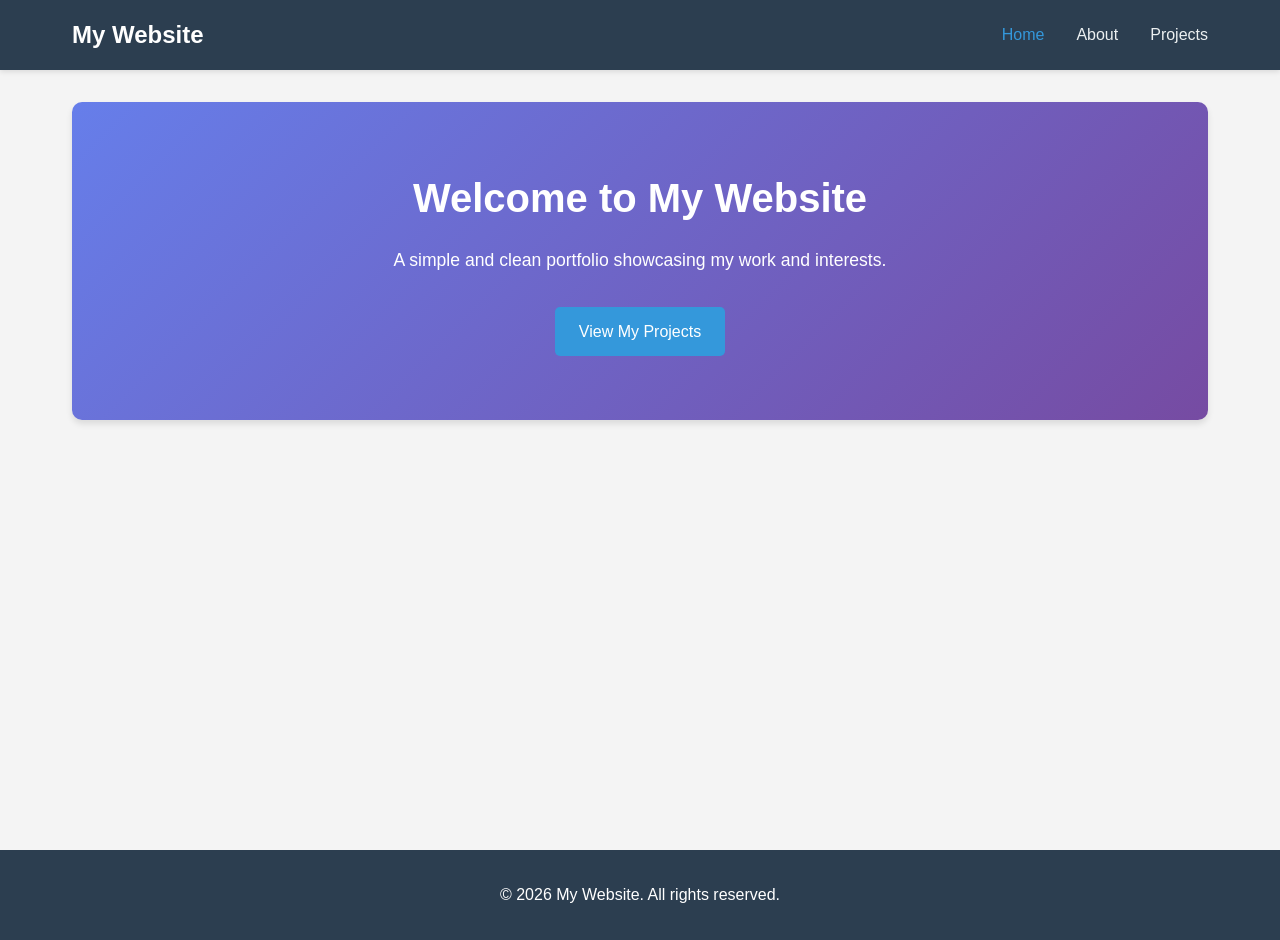
==== index.html @ f6ac41b8 "Initial commit: Add website pages and styling" ====
<!DOCTYPE html>
<html lang="en">
<head>
    <meta charset="UTF-8">
    <meta name="viewport" content="width=device-width, initial-scale=1.0">
    <title>Home - My Website</title>
    <link rel="stylesheet" href="styles.css">
</head>
<body>
    <nav class="navbar">
        <div class="nav-container">
            <a href="index.html" class="nav-brand">My Website</a>
            <ul class="nav-menu">
                <li><a href="index.html" class="active">Home</a></li>
                <li><a href="about.html">About</a></li>
                <li><a href="projects.html">Projects</a></li>
            </ul>
        </div>
    </nav>

    <main class="container">
        <section class="hero">
            <h1>Welcome to My Website</h1>
            <p>A simple and clean portfolio showcasing my work and interests.</p>
            <a href="projects.html" class="btn">View My Projects</a>
        </section>
    </main>

    <footer class="footer">
        <p>&copy; 2026 My Website. All rights reserved.</p>
    </footer>
</body>
</html>
---- styles.css ----
/* General Styles */
* {
    margin: 0;
    padding: 0;
    box-sizing: border-box;
}

body {
    font-family: 'Segoe UI', Tahoma, Geneva, Verdana, sans-serif;
    line-height: 1.6;
    color: #333;
    background-color: #f4f4f4;
}

/* Navigation Bar */
.navbar {
    background-color: #2c3e50;
    padding: 1rem 0;
    position: sticky;
    top: 0;
    box-shadow: 0 2px 5px rgba(0, 0, 0, 0.1);
}

.nav-container {
    max-width: 1200px;
    margin: 0 auto;
    display: flex;
    justify-content: space-between;
    align-items: center;
    padding: 0 2rem;
}

.nav-brand {
    font-size: 1.5rem;
    font-weight: bold;
    color: white;
    text-decoration: none;
}

.nav-menu {
    display: flex;
    list-style: none;
    gap: 2rem;
}

.nav-menu a {
    color: #ecf0f1;
    text-decoration: none;
    transition: color 0.3s ease;
}

.nav-menu a:hover,
.nav-menu a.active {
    color: #3498db;
}

/* Container */
.container {
    max-width: 1200px;
    margin: 2rem auto;
    padding: 0 2rem;
    min-height: calc(100vh - 200px);
}

/* Hero Section */
.hero {
    text-align: center;
    padding: 4rem 2rem;
    background: linear-gradient(135deg, #667eea 0%, #764ba2 100%);
    color: white;
    border-radius: 10px;
    box-shadow: 0 4px 6px rgba(0, 0, 0, 0.1);
}

.hero h1 {
    font-size: 2.5rem;
    margin-bottom: 1rem;
}

.hero p {
    font-size: 1.1rem;
    margin-bottom: 2rem;
}

/* Content Section */
.content {
    background: white;
    padding: 2rem;
    border-radius: 8px;
    box-shadow: 0 2px 5px rgba(0, 0, 0, 0.1);
}

.content h1 {
    color: #2c3e50;
    margin-bottom: 1.5rem;
}

.content h2 {
    color: #2c3e50;
    margin-top: 1.5rem;
    margin-bottom: 1rem;
}

.content ul {
    list-style-position: inside;
    margin-bottom: 1.5rem;
}

.content ul li {
    margin-bottom: 0.5rem;
}

/* Buttons */
.btn,
.btn-small {
    display: inline-block;
    padding: 0.75rem 1.5rem;
    background-color: #3498db;
    color: white;
    text-decoration: none;
    border-radius: 5px;
    transition: background-color 0.3s ease;
    border: none;
    cursor: pointer;
    font-size: 1rem;
}

.btn:hover,
.btn-small:hover {
    background-color: #2980b9;
}

.btn-small {
    padding: 0.5rem 1rem;
    font-size: 0.9rem;
}

/* Projects Grid */
.projects-grid {
    display: grid;
    grid-template-columns: repeat(auto-fit, minmax(250px, 1fr));
    gap: 2rem;
    margin-top: 2rem;
}

.project-card {
    background: #ecf0f1;
    padding: 1.5rem;
    border-radius: 8px;
    box-shadow: 0 2px 5px rgba(0, 0, 0, 0.1);
    transition: transform 0.3s ease;
}

.project-card:hover {
    transform: translateY(-5px);
    box-shadow: 0 4px 10px rgba(0, 0, 0, 0.15);
}

.project-card h3 {
    color: #2c3e50;
    margin-bottom: 1rem;
}

.project-card p {
    margin-bottom: 1rem;
}

/* Footer */
.footer {
    background-color: #2c3e50;
    color: white;
    text-align: center;
    padding: 2rem;
    margin-top: 3rem;
}

/* Responsive Design */
@media (max-width: 768px) {
    .nav-container {
        flex-direction: column;
        gap: 1rem;
    }

    .nav-menu {
        gap: 1rem;
    }

    .hero h1 {
        font-size: 2rem;
    }

    .hero p {
        font-size: 1rem;
    }

    .projects-grid {
        grid-template-columns: 1fr;
    }
}
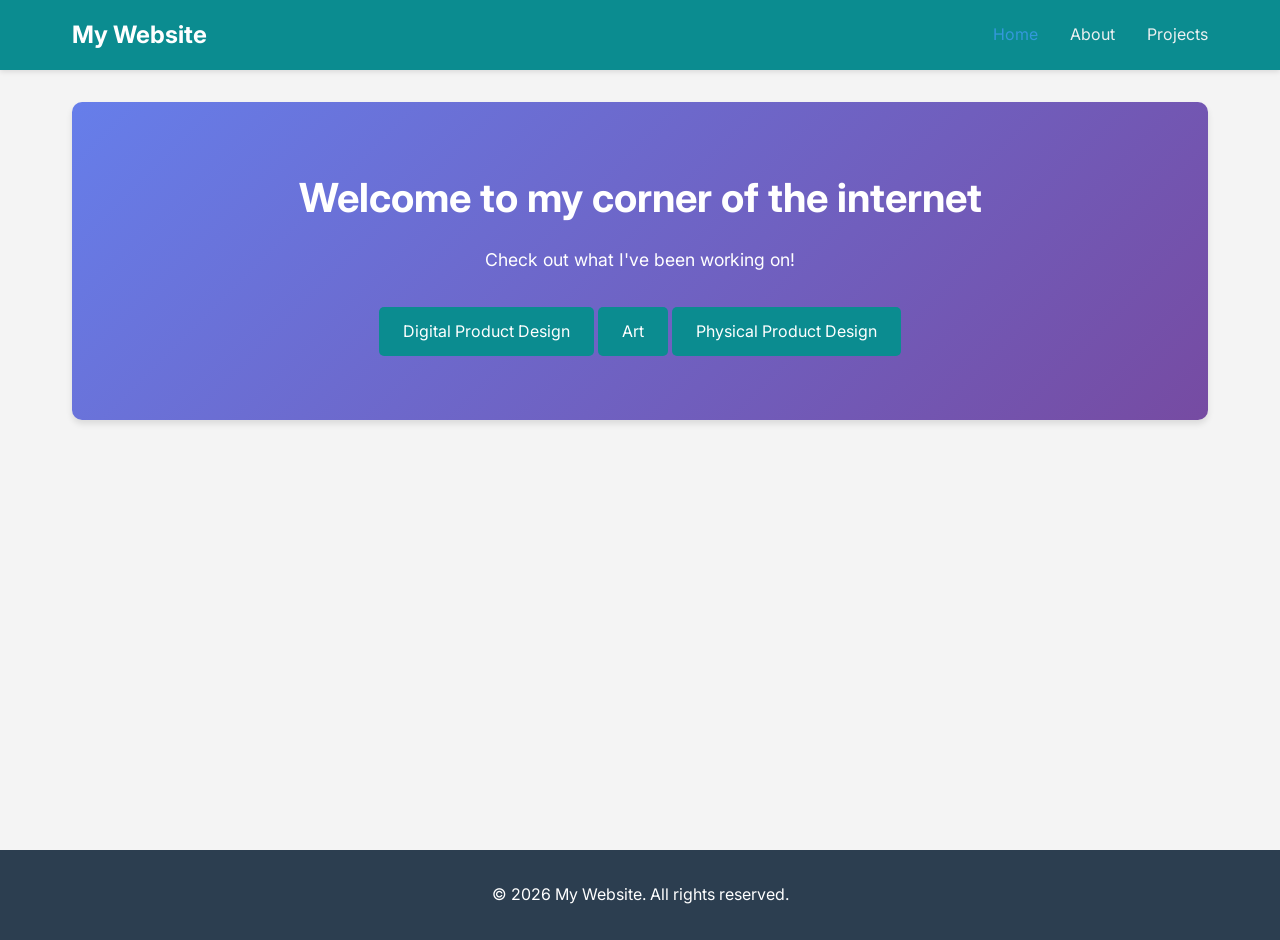
==== commit b9723dd3: "fixing up bio, colours" ====
--- a/index.html
+++ b/index.html
@@ -20,9 +20,11 @@
 
     <main class="container">
         <section class="hero">
-            <h1>Welcome to My Website</h1>
-            <p>A simple and clean portfolio showcasing my work and interests.</p>
-            <a href="projects.html" class="btn">View My Projects</a>
+            <h1>Welcome to my corner of the internet</h1>
+            <p>Check out what I've been working on!</p>
+            <a href="projects.html" class="btn">Digital Product Design</a>
+            <a href="projects.html" class="btn">Art</a>
+            <a href="projects.html" class="btn">Physical Product Design</a>
         </section>
     </main>
 
--- a/styles.css
+++ b/styles.css
@@ -1,3 +1,7 @@
+/* Imports */
+
+@import url('https://fonts.googleapis.com/css2?family=Inter:wght@100..900&display=swap');
+
 /* General Styles */
 * {
     margin: 0;
@@ -6,7 +10,7 @@
 }
 
 body {
-    font-family: 'Segoe UI', Tahoma, Geneva, Verdana, sans-serif;
+    font-family: 'Inter', sans-serif;
     line-height: 1.6;
     color: #333;
     background-color: #f4f4f4;
@@ -14,7 +18,7 @@
 
 /* Navigation Bar */
 .navbar {
-    background-color: #2c3e50;
+    background-color: #0B8C90;
     padding: 1rem 0;
     position: sticky;
     top: 0;
@@ -101,6 +105,18 @@
     margin-bottom: 1rem;
 }
 
+/* Profile Photo */
+.profile-photo {
+    width: 250px;
+    height: 250px;
+    border-radius: 50%;
+    object-fit: cover;
+    margin: 1.5rem auto;
+    display: block;
+    border: 4px solid #0B8C90;
+    box-shadow: 0 4px 8px rgba(0, 0, 0, 0.2);
+}
+
 .content ul {
     list-style-position: inside;
     margin-bottom: 1.5rem;
@@ -115,7 +131,7 @@
 .btn-small {
     display: inline-block;
     padding: 0.75rem 1.5rem;
-    background-color: #3498db;
+    background-color: #0B8C90;
     color: white;
     text-decoration: none;
     border-radius: 5px;
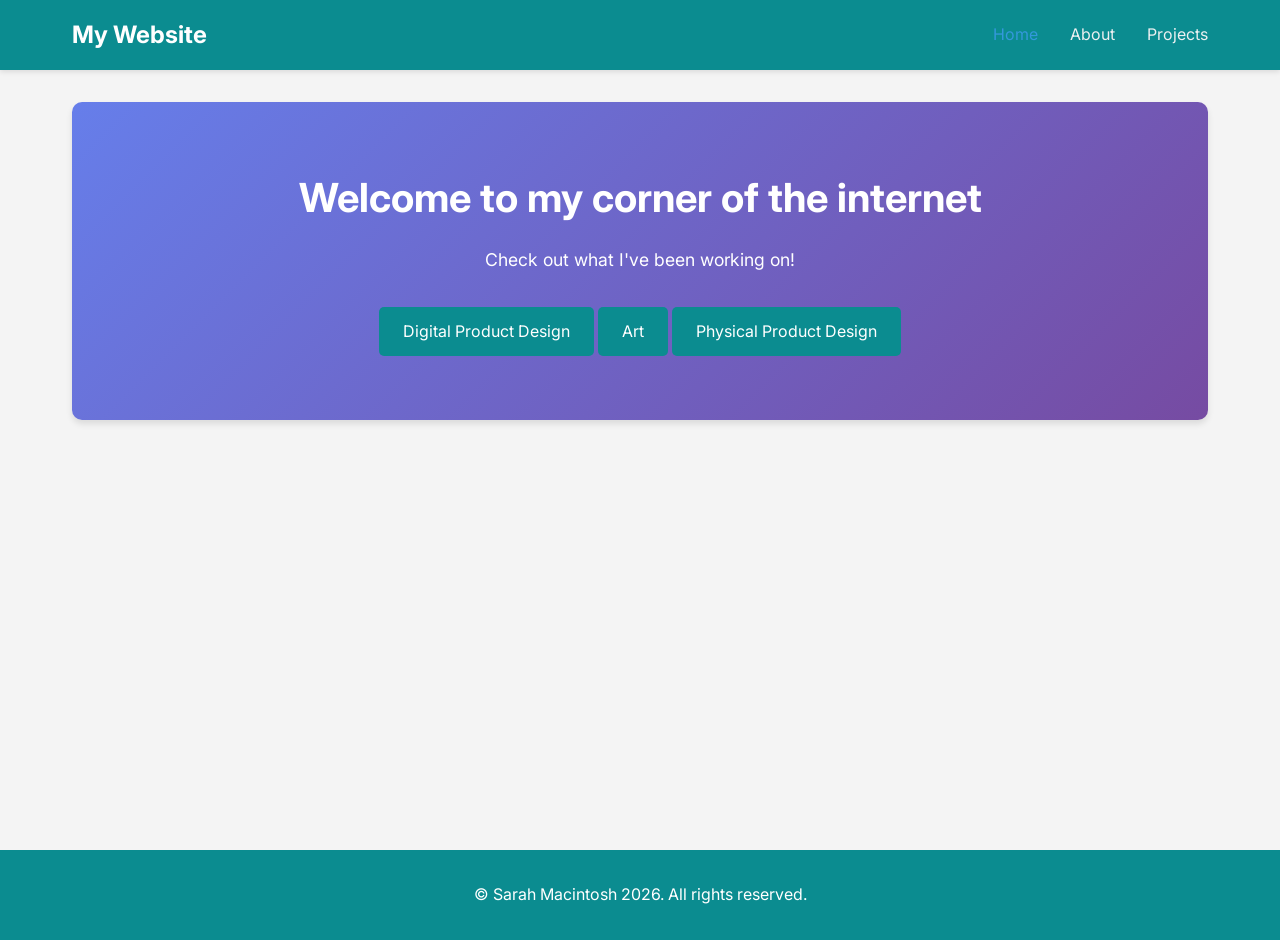
==== commit c64fdd36: "added project A page" ====
--- a/index.html
+++ b/index.html
@@ -29,7 +29,7 @@
     </main>
 
     <footer class="footer">
-        <p>&copy; 2026 My Website. All rights reserved.</p>
+        <p>&copy; Sarah Macintosh 2026. All rights reserved.</p>
     </footer>
 </body>
 </html>
--- a/styles.css
+++ b/styles.css
@@ -1,6 +1,15 @@
 /* Imports */
 
 @import url('https://fonts.googleapis.com/css2?family=Inter:wght@100..900&display=swap');
+
+/* variables */
+
+:root {
+  --primary-color: #0B8C90;
+  --secondary-color: hwb(189 3% 81%);
+  --spacing: 16px;
+  --font-size-large: 24px;
+}
 
 /* General Styles */
 * {
@@ -18,7 +27,7 @@
 
 /* Navigation Bar */
 .navbar {
-    background-color: #0B8C90;
+    background-color: var(--primary-color);
     padding: 1rem 0;
     position: sticky;
     top: 0;
@@ -183,7 +192,7 @@
 
 /* Footer */
 .footer {
-    background-color: #2c3e50;
+    background-color: var(--primary-color);
     color: white;
     text-align: center;
     padding: 2rem;
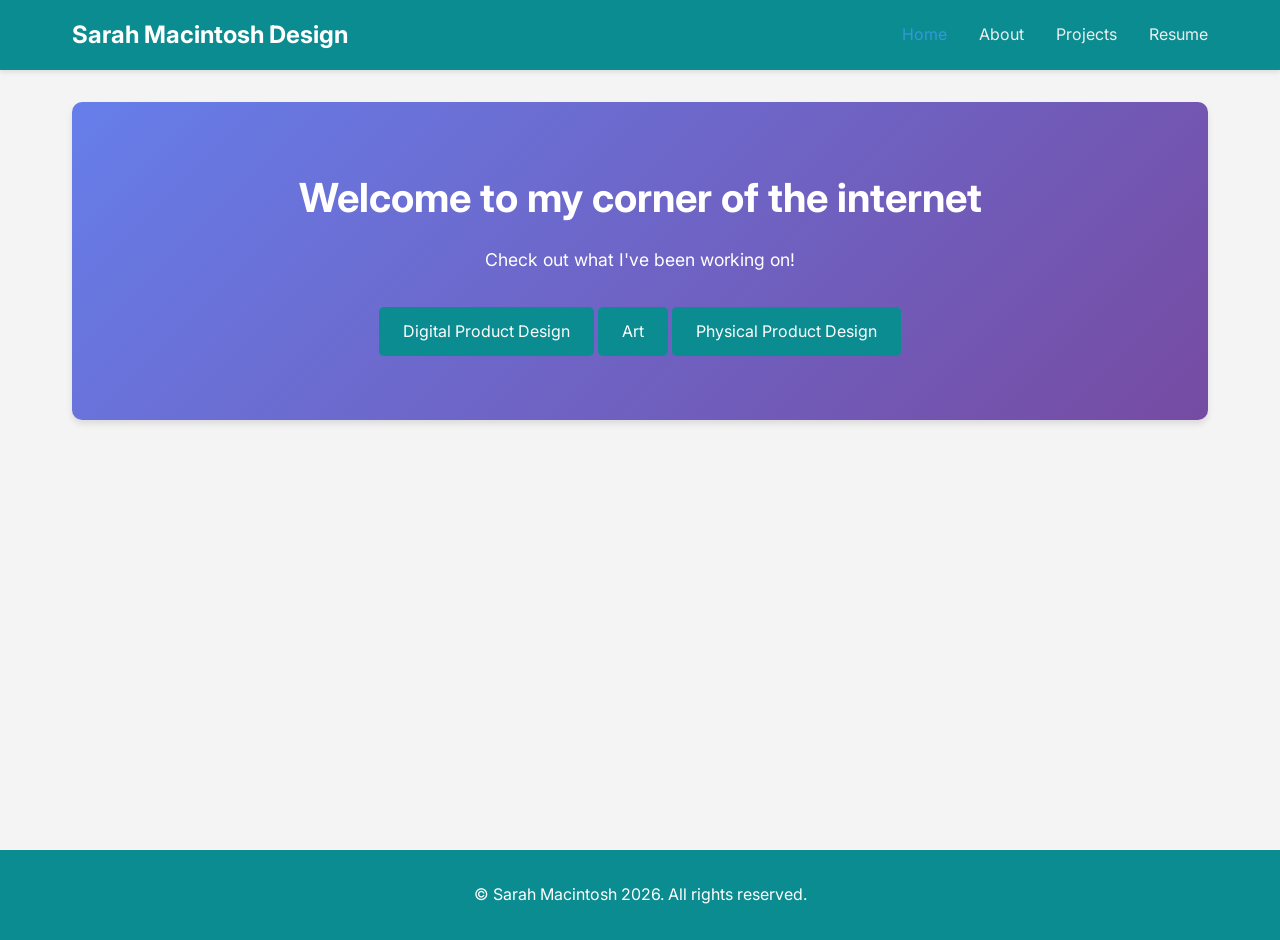
==== commit 464c44d0: "add cv" ====
--- a/index.html
+++ b/index.html
@@ -3,17 +3,18 @@
 <head>
     <meta charset="UTF-8">
     <meta name="viewport" content="width=device-width, initial-scale=1.0">
-    <title>Home - My Website</title>
+    <title>Sarah Macintosh Design</title>
     <link rel="stylesheet" href="styles.css">
 </head>
 <body>
     <nav class="navbar">
         <div class="nav-container">
-            <a href="index.html" class="nav-brand">My Website</a>
+            <a href="index.html" class="nav-brand">Sarah Macintosh Design</a>
             <ul class="nav-menu">
                 <li><a href="index.html" class="active">Home</a></li>
                 <li><a href="about.html">About</a></li>
                 <li><a href="projects.html">Projects</a></li>
+                <li><a href="CV.pdf">Resume</a></li>
             </ul>
         </div>
     </nav>
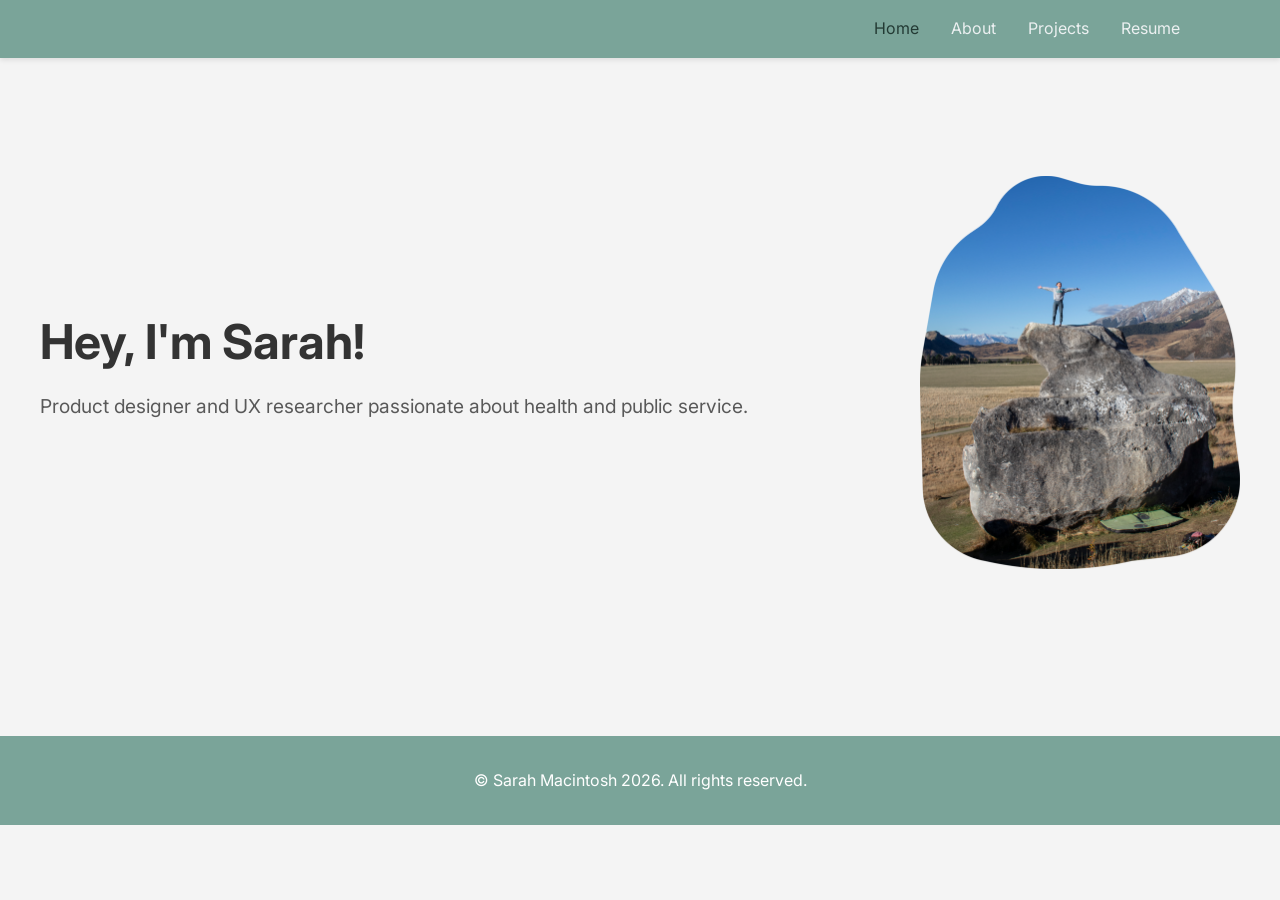
==== commit 9c153d0d: "fixing home page" ====
--- a/index.html
+++ b/index.html
@@ -7,30 +7,44 @@
     <link rel="stylesheet" href="styles.css">
 </head>
 <body>
-    <nav class="navbar">
-        <div class="nav-container">
-            <a href="index.html" class="nav-brand">Sarah Macintosh Design</a>
-            <ul class="nav-menu">
-                <li><a href="index.html" class="active">Home</a></li>
-                <li><a href="about.html">About</a></li>
-                <li><a href="projects.html">Projects</a></li>
-                <li><a href="CV.pdf">Resume</a></li>
-            </ul>
+
+    <!-- Navbar will be injected here -->
+    <div id="nav-placeholder"></div>
+
+    <main class="hero">
+        <div class="hero-text">
+            <h1>Hey, I'm Sarah!</h1>
+            <p>Product designer and UX researcher passionate about health and public service.</p>
         </div>
-    </nav>
 
-    <main class="container">
-        <section class="hero">
-            <h1>Welcome to my corner of the internet</h1>
-            <p>Check out what I've been working on!</p>
-            <a href="projects.html" class="btn">Digital Product Design</a>
-            <a href="projects.html" class="btn">Art</a>
-            <a href="projects.html" class="btn">Physical Product Design</a>
-        </section>
+        <img src="assets/sarah-castle-big-rock-blob.png" alt="Sarah portrait" class="hero-image">
     </main>
 
     <footer class="footer">
         <p>&copy; Sarah Macintosh 2026. All rights reserved.</p>
     </footer>
+
+    <script>
+    fetch("nav.html")
+        .then(res => res.text())
+        .then(data => {
+            document.getElementById("nav-placeholder").innerHTML = data;
+
+            const links = document.querySelectorAll(".nav-menu a");
+            let currentPage = window.location.pathname.split("/").pop();
+
+            // Fix for homepage (empty = index.html)
+            if (currentPage === "") {
+                currentPage = "index.html";
+            }
+
+            links.forEach(link => {
+                if (link.getAttribute("href") === currentPage) {
+                    link.classList.add("active");
+                }
+            });
+        });
+</script>
+
 </body>
 </html>
--- a/styles.css
+++ b/styles.css
@@ -5,8 +5,8 @@
 /* variables */
 
 :root {
-  --primary-color: #0B8C90;
-  --secondary-color: hwb(189 3% 81%);
+  --primary-color: #7AA499;
+  --secondary-color: #363636;
   --spacing: 16px;
   --font-size-large: 24px;
 }
@@ -64,35 +64,68 @@
 
 .nav-menu a:hover,
 .nav-menu a.active {
-    color: #3498db;
+    color: #233a34;
 }
 
 /* Container */
 .container {
-    max-width: 1200px;
+  max-width: 1200px;
+  margin: 0 auto;
+  padding: 0 60px;
+}
+
+.container h1 {
     margin: 2rem auto;
     padding: 0 2rem;
-    min-height: calc(100vh - 200px);
+}
+
+.container p {
+    margin: 1rem auto;
+    padding: 0 2rem;
+}
+
+.container btn-small {
+    margin: 1rem auto;
+    padding: 0 2rem;
+}
+
+.container btn-small {
+    margin: 1rem auto;
+    padding: 0 2rem;
+    float: right;
 }
 
 /* Hero Section */
 .hero {
-    text-align: center;
-    padding: 4rem 2rem;
-    background: linear-gradient(135deg, #667eea 0%, #764ba2 100%);
-    color: white;
-    border-radius: 10px;
-    box-shadow: 0 4px 6px rgba(0, 0, 0, 0.1);
-}
-
-.hero h1 {
-    font-size: 2.5rem;
-    margin-bottom: 1rem;
-}
-
-.hero p {
-    font-size: 1.1rem;
-    margin-bottom: 2rem;
+  display: flex;
+  align-items: center;
+  justify-content: space-between;
+  gap: 40px;
+
+  min-height: 70vh;
+
+  padding: 0;
+  max-width: 1200px;
+  margin: 0 auto;
+}
+
+.hero-image {
+  width: 320px;
+  max-width: 40%;
+  height: auto;
+  border-radius: 12px;
+  object-fit: cover;
+}
+
+.hero-text h1 {
+  font-size: 3rem;
+  margin-bottom: 10px;
+}
+
+.hero-text p {
+  font-size: 1.2rem;
+  opacity: 0.8;
+  margin-bottom: 20px;
 }
 
 /* Content Section */
@@ -140,7 +173,7 @@
 .btn-small {
     display: inline-block;
     padding: 0.75rem 1.5rem;
-    background-color: #0B8C90;
+    background-color: #264653;
     color: white;
     text-decoration: none;
     border-radius: 5px;
@@ -152,12 +185,16 @@
 
 .btn:hover,
 .btn-small:hover {
-    background-color: #2980b9;
+    background-color: #C78692;
 }
 
 .btn-small {
     padding: 0.5rem 1rem;
     font-size: 0.9rem;
+}
+
+.p {
+    margin-bottom: 1.5rem;
 }
 
 /* Projects Grid */
@@ -168,12 +205,28 @@
     margin-top: 2rem;
 }
 
+.project-card-link {
+  text-decoration: none;
+  color: inherit;
+  display: block;
+}
+
 .project-card {
-    background: #ecf0f1;
-    padding: 1.5rem;
-    border-radius: 8px;
-    box-shadow: 0 2px 5px rgba(0, 0, 0, 0.1);
-    transition: transform 0.3s ease;
+  min-height: 220px; /* or whatever you chose */
+  padding: 20px;
+  border: 1px solid #ddd;
+  border-radius: 8px;
+
+  display: flex;
+  flex-direction: column;
+
+  justify-content: flex-start; /* 👈 key change */
+  gap: 10px; /* controls spacing between elements */
+}
+
+.project-card-link:hover .project-card {
+  transform: translateY(-4px);
+  box-shadow: 0 4px 12px rgba(0,0,0,0.1);
 }
 
 .project-card:hover {
@@ -199,6 +252,38 @@
     margin-top: 3rem;
 }
 
+/* nav bar */
+.navbar {
+  width: 100%;
+}
+
+.nav-inner {
+  display: flex;
+  justify-content: space-between;
+  align-items: center;
+}
+
+/* favicon */
+.nav-icon {
+  width: 20px;
+  height: 20px;
+
+  object-fit: contain;
+  display: block;
+}
+
+.nav-left {
+  display: flex;
+  align-items: center;
+  gap: 10px;
+}
+
+.nav-inner {
+  display: flex;
+  justify-content: space-between;
+  align-items: center;
+}
+
 /* Responsive Design */
 @media (max-width: 768px) {
     .nav-container {
